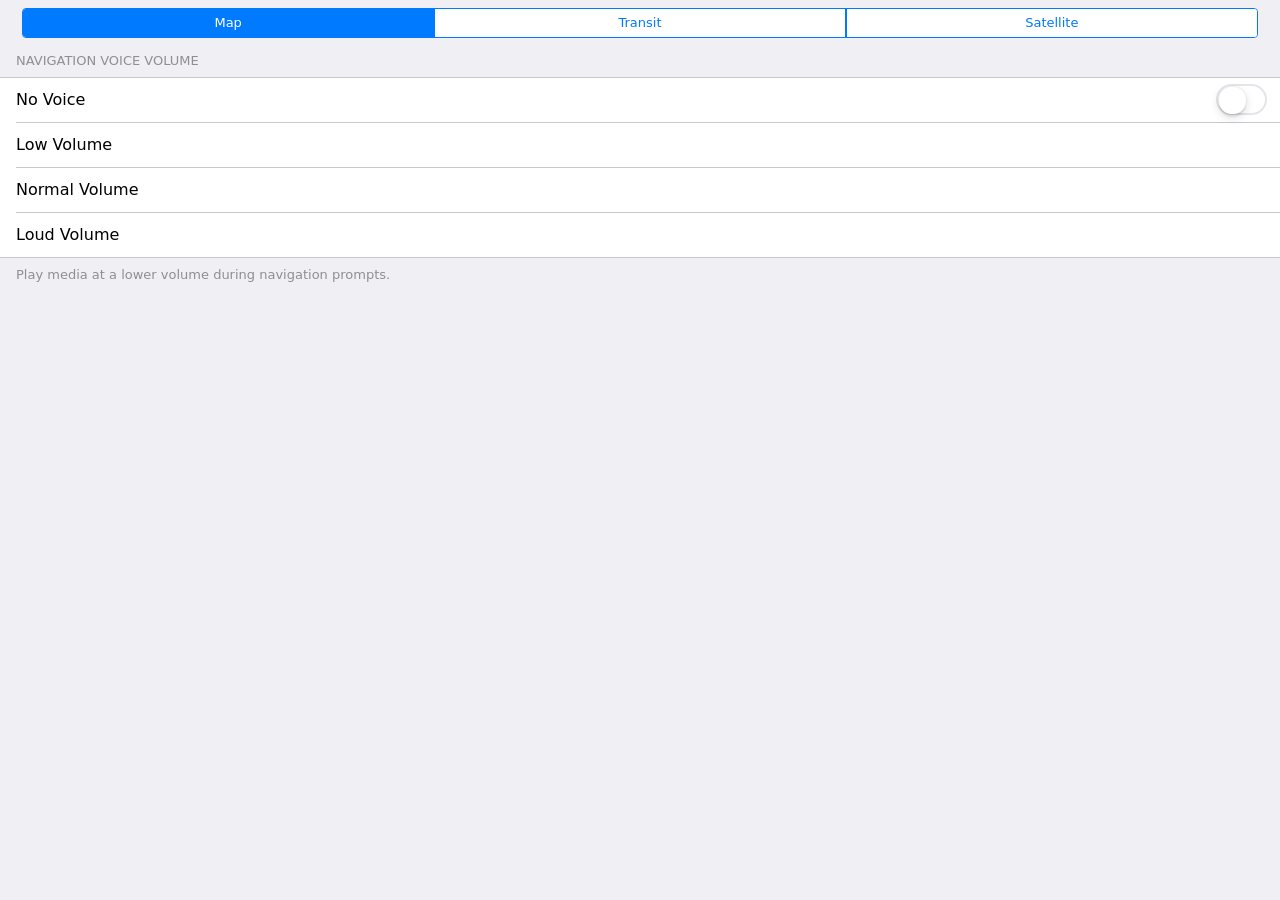
==== index.html @ 7bd25204 "Adding showcase" ====
<!DOCTYPE html>
<html lang="en">
	<head>
		<meta charset="utf-8" />
		<title id="title">Strudler Showcase</title>
		<meta name="apple-mobile-web-app-capable" content="yes" />
		<meta name="apple-mobile-web-app-status-bar-style" content="black-translucent" />
		<meta name="viewport" content="user-scalable=no, width=device-width" />
		<link rel="manifest" href="manifest.webmanifest" />

		<meta name="theme-color" content="#FFF">
		<meta name="apple-mobile-web-app-title" content="Strudler Showcase" />
		<link rel="stylesheet" href="style.css">
	</head>
	<body ontouchstart="">
		<div id="viewport">
			<div class="UIKit-UISegmentedControl" onchange="doStuff()"
				><label
					><input type="radio" name="sort-order" value="map" checked=""
					><div>Map</div
				></label
				><label
					><input type="radio" name="sort-order" value="transit"
					><div>Transit</div
				></label
				><label
					><input type="radio" name="sort-order" value="satellite"
					><div>Satellite</div
				></label
			></div>
			<div class="table-grouped">
				<header>Navigation Voice Volume</header>
				<section>
					<div class="table-cell">
						No Voice
						<input type="checkbox" name="checktest">
					</div>
					<div class="table-cell">
						Low Volume
					</div>
					<div class="table-cell">
						Normal Volume
					</div>
					<div class="table-cell">
						Loud Volume
					</div>
				</section>
				<footer>Play media at a lower volume during navigation prompts.</footer>
			</div>
		</div>
	</body>
</html>
---- style.css ----
:root {
	/* System Colors */
	--SystemRed: #FF3B30;
	--SystemOrange: #FF9500;
	--SystemYellow: #FFCC00;
	--SystemGreen: #4CD964;
	--SystemTeal: #5AC8FA;
	--SystemBlue: #007AFF;
	--SystemPurple: #5856D6;
	--SystemPink: #FF2D55;
	--SystemWhiteColor: #FFFFFF;
	--SystemExtraLightGrayColor: #EFEFF4;
	--SystemLightGrayColor: #E5E5EA;
	--SystemLightMidGrayColor: #D1D1D6;
	--SystemMidGrayColor: #C7C7CC;
	--SystemGrayColor: #8E8E93;
	--SystemBlackColor: #000000;
	--SystemExtraLightGrayTintColor: rgba(10,10,120,0.05);
	--SystemLightGrayTintColor: rgba(25,25,100,0.07);
	--SystemLightMidGrayTintColor: rgba(25,25,100,0.18);
	--SystemMidGrayTintColor: rgba(0,0,25,0.22);
	--SystemGrayTintColor: 	rgba(4,4,15,0.45);

	/* Default Colors */
	--backgroundColor: var(--SystemExtraLightGrayColor);

	/* UISegmentedControl */
	--UIKit-UISegmentedControl-tintColor: var(--SystemBlue);

	/* UISwitch */
	--UIKit-UISwitch-onTintColor: var(--SystemGreen);
	--UIKit-UISwitch-tintColor: var(--SystemLightGrayColor);
	--UIKit-UISwitch-thumbTintColor: var(--SystemWhiteColor);
}
body {
	font-family: system-ui, 'Roboto', sans-serif;
	background-color: var(--backgroundColor);
	margin: 0;
}
.UIKit-UISegmentedControl {
	display: flex;
	align-items: center;
	justify-content: center;

	width: auto;
	height: 28px;
	margin: 8px 22px 8px 22px;

	border: 1px solid var(--UIKit-UISegmentedControl-tintColor);
	border-radius: 4px;
	background-color: var(--SystemWhiteColor);

	user-select: none;
	-webkit-user-select: none;
	-webkit-tap-highlight-color: #0000;
}
.UIKit-UISegmentedControl input {
	display: none;
}
.UIKit-UISegmentedControl label {
	flex: 1;
	overflow: hidden;
}
.UIKit-UISegmentedControl label div {
	height: 28px;

	background-color: var(--SystemWhiteColor);

	border-width: 0 0.5px 0 0.5px;
	border-color: var(--UIKit-UISegmentedControl-tintColor);
	border-style: solid;
	outline: none;

	line-height: 28px;
	font-size: 13px;
	text-align: center;
	color: var(--UIKit-UISegmentedControl-tintColor);
}
.UIKit-UISegmentedControl label:first-of-type div, .UIKit-UISegmentedControl label:first-of-type div:link {
	border-left-style: none;
	border-radius: 3px 0 0 3px;/*how can we avoid this?*/
}
.UIKit-UISegmentedControl label:last-of-type div, .UIKit-UISegmentedControl label:last-of-type div:link {
	border-right-style: none;
	border-radius: 0 3px 3px 0;/*how can we avoid this?*/
}
.UIKit-UISegmentedControl label input:checked + div {
	background-color: var(--UIKit-UISegmentedControl-tintColor);
	color: var(--SystemWhiteColor);
	transition: background-color 0.125s, color 0.125s;
	/* animation: 0.125s linear 0s 1 both highlight; */
}
.UIKit-UISegmentedControl label div:hover,
.UIKit-UISegmentedControl label div:active,
.UIKit-UISegmentedControl label div:focus {
	background-color: #d6eaff;
	transition: background-color 0.125s;
	/* animation: 0.125s linear 0s 1 both hover; */
}
input[type="checkbox"], input[type="checkbox"]:link {
	-webkit-appearance:  none;
	appearance: none;
	display: inline-block;

	margin: 0 1em 0 0;

	/* 19px+30px +2width             29px  height  */
	width: 51px;
	height: 31px;

	outline: none;

	box-shadow: inset 0 0 0 0px var(--UIKit-UISwitch-tintColor);

	border: 2px solid var(--UIKit-UISwitch-tintColor);
	border-radius: 31px;

	background-color: var(--SystemWhiteColor);

	user-select: none;
	-webkit-user-select: none;
	-webkit-tap-highlight-color: #0000;
}
input[type="checkbox"]:active,
input[type="checkbox"]:focus,
input[type="checkbox"]:hover,
.UIKit-UISwitch:active,
.UIKit-UISwitch:focus,
.UIKit-UISwitch:hover {
	box-shadow: inset 0 0 0 31px var(--UIKit-UISwitch-tintColor);
	transition: box-shadow 0.5s 0.25s;
}
input[type="checkbox"]:checked,
.UIKit-UISwitch:checked {
	border: none;

	background-color: var(--UIKit-UISwitch-onTintColor);
}
input[type="checkbox"]:active:checked,
input[type="checkbox"]:focus:checked,
input[type="checkbox"]:hover:checked,
.UIKit-UISwitch:active:checked,
.UIKit-UISwitch:focus:checked,
.UIKit-UISwitch:hover:checked {
	box-shadow: inset 0 0 0 0px var(--UIKit-UISwitch-tintColor);
}
input[type="checkbox"]::after,
.UIKit-UISwitch::after {
	display: inline-block;

	position: relative;
	/* top: -0.5px; */
	top: -0.7px;

	width: 27.5px;
	height: 27.5px;

	border: 0.5px solid rgba(0,0,0,0.04);
	border-radius: 13.75px;

	filter: drop-shadow(0px 3px 4px rgba(0, 0, 0, 0.15)) drop-shadow(0px 3px 0.5px rgba(0, 0, 0, 0.06));

	background-color: var(--UIKit-UISwitch-thumbTintColor);
	background-clip: padding-box;

	content: "";

	user-select: none;
	-webkit-user-select: none;
	-webkit-tap-highlight-color: #0000;
}
input[type="checkbox"]:active::after,
input[type="checkbox"]:focus::after,
input[type="checkbox"]:hover::after,
.UIKit-UISwitch:active::after,
.UIKit-UISwitch:focus::after,
.UIKit-UISwitch:hover::after {
	width: 33px;
	transition: width 0.25s 0.25s;
}
input[type="checkbox"]:checked::after,
.UIKit-UISwitch:checked::after {
	/* top: 1.5px; */
	top: 1.25px;
	left: 21px;
}
input[type="checkbox"]:active:checked::after,
input[type="checkbox"]:focus:checked::after,
input[type="checkbox"]:hover:checked::after,
.UIKit-UISwitch:active:checked::after,
.UIKit-UISwitch:focus:checked::after,
.UIKit-UISwitch:hover:checked::after {
	width: 33px;
	left: 15.5px;
	transition: width 0.25s 0.25s, left 0.25s 0.25s;
}
input[type="search"],
input[type="search"]:link,
.UIKit-UISearchBar,
.UIKit-UISearchBar:link {
	-webkit-appearance:  none;
	appearance: none;
	display: inline-block;

	margin: 0 1em 0 1em;

	width: auto;
	height: 36px;

	border:  none;
	border-radius: 10px;

	background-color: rgba(142, 142, 147, 0.24);

	padding: 0 30px 0 8px;

	color: var(--SystemGrayColor);
	font-size: 17px;
	line-height: 36px;
	caret-color: var(--SystemBlue);
	/* text-indent: 30px; */
}
.table-grouped>section {
	border-top: 1px solid var(--SystemMidGrayColor);
	border-bottom: 1px solid var(--SystemMidGrayColor);
	background-color: var(--SystemWhiteColor);
	}
.table-grouped>header {
	text-transform: uppercase;
	padding-left: 1.231em; /*16px*/
	font-size: 0.812em; /*13px*/
	line-height: 2.385em; /*31px*/
	color: var(--SystemGrayColor);
}
.table-grouped>section>*, .table-cell {
	-webkit-appearance:  none;
	appearance: none;
	display: flex;

	width: auto;
	height: 44px;

	margin-left: 1em; /*16px*/

	outline: none;

	border: none;

	background-color: #FFFF;

	padding: 0;

	font-size: 1em; /*16px*/
	line-height: 44px;
	color: var(--SystemBlackColor);
	user-select: none;
	text-decoration: none;

	flex-wrap: nowrap;
	align-items: center;
	justify-content: space-between;
}
.table-grouped>section>*:focus, .table-cell:focus {
	/* should be closest to #d9d9d9 */
	box-shadow: -1em 0 var(--SystemLightMidGrayColor);
	background-color: var(--SystemLightMidGrayColor);
}
.table-grouped>section>*+*,.table-cell+.table-cell {
	border-top-width: 1px;
	border-top-style: solid;
	border-top-color: var(--SystemMidGrayColor);

	/* --img-src-percent: 2.98%; */
	--img-src-percent: 4.4%;
/* 	border-image-source: linear-gradient(to right, #0000, #0000 var(--img-src-percent, 100%), var(--SystemMidGrayColor) var(--img-src-percent, 100%), var(--SystemMidGrayColor));
	border-image-slice: 1 0 0 0; */
}
.table-grouped>section+footer {
	padding-left: 1.231em;
	margin-top: 10px;
	font-size:13px;
	line-height: 13px;
	color: var(--SystemGrayColor);
}
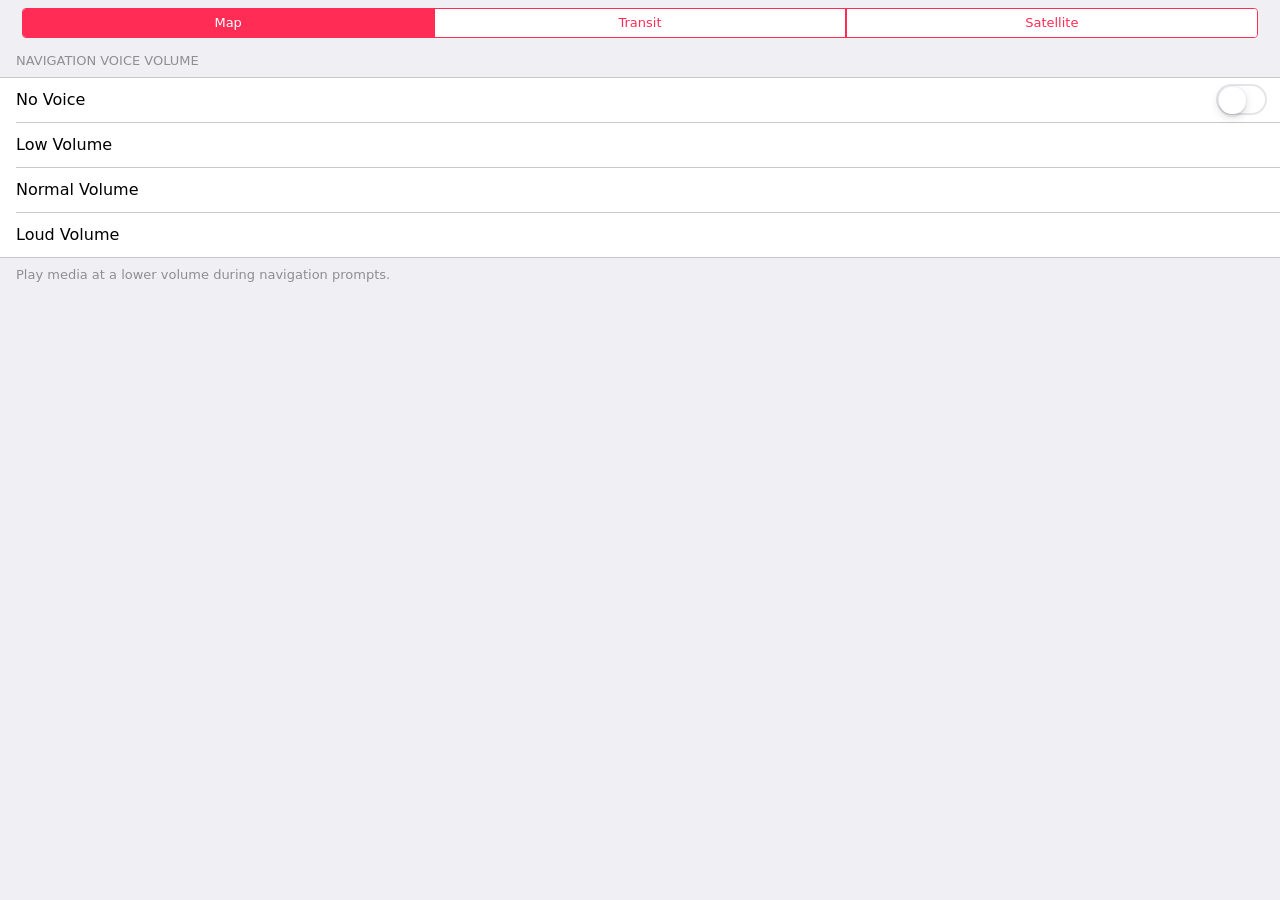
==== commit 293aed32: "Implementing accentColor This way, a webdev can change the accent color of the whole GUI with one va" ====
--- a/index.html
+++ b/index.html
@@ -11,6 +11,11 @@
 		<meta name="theme-color" content="#FFF">
 		<meta name="apple-mobile-web-app-title" content="Strudler Showcase" />
 		<link rel="stylesheet" href="style.css">
+		<style type="text/css">
+			:root {
+				--accentColor: var(--SystemPink);
+			}
+		</style>
 	</head>
 	<body ontouchstart="">
 		<div id="viewport">
--- a/style.css
+++ b/style.css
@@ -23,14 +23,18 @@
 
 	/* Default Colors */
 	--backgroundColor: var(--SystemExtraLightGrayColor);
+	--accentColor: var(--SystemBlue);
 
 	/* UISegmentedControl */
-	--UIKit-UISegmentedControl-tintColor: var(--SystemBlue);
+	--UIKit-UISegmentedControl-tintColor: var(--accentColor);
 
 	/* UISwitch */
 	--UIKit-UISwitch-onTintColor: var(--SystemGreen);
 	--UIKit-UISwitch-tintColor: var(--SystemLightGrayColor);
 	--UIKit-UISwitch-thumbTintColor: var(--SystemWhiteColor);
+}
+* {
+	overscroll-behavior: none;
 }
 body {
 	font-family: system-ui, 'Roboto', sans-serif;
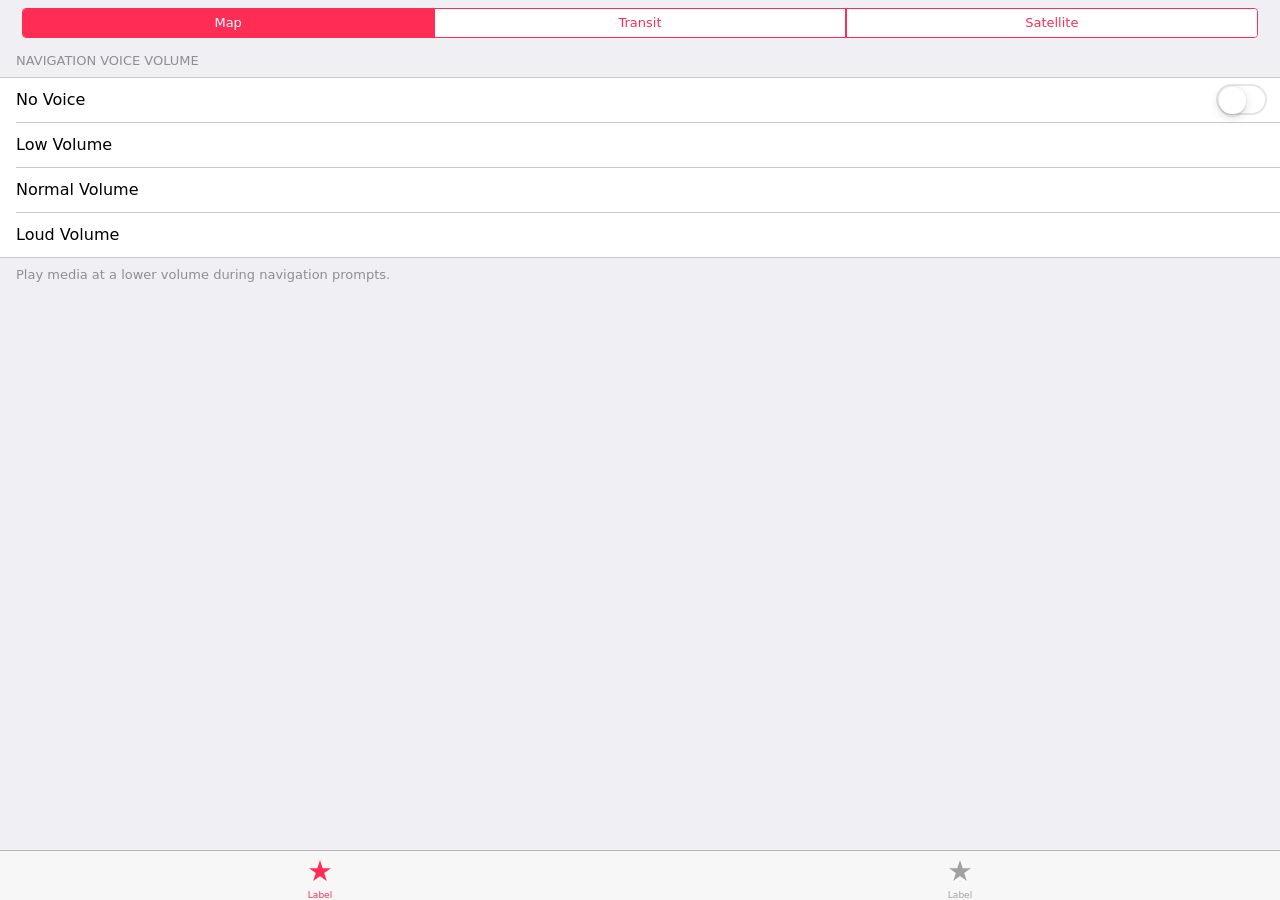
==== commit 5d1bb4b6: "Implementing UIKit UITabBar" ====
--- a/index.html
+++ b/index.html
@@ -53,5 +53,24 @@
 				<footer>Play media at a lower volume during navigation prompts.</footer>
 			</div>
 		</div>
+		<nav id="tabs"  onchange="doStuff()"
+			><label
+				><input
+					type="radio"
+					name="tabs"
+					value="tab1"
+					checked=""
+				><div alt="Star Icon"></div
+				><span>Label</span
+			></label
+			><label
+				><input
+					type="radio"
+					name="tabs"
+					value="tab2"
+				><div style="--src: url(star.svg)" alt="Star Icon"></div
+				><span>Label</span
+			></label
+		></nav>
 	</body>
 </html>
--- a/style.css
+++ b/style.css
@@ -28,6 +28,11 @@
 	/* UISegmentedControl */
 	--UIKit-UISegmentedControl-tintColor: var(--accentColor);
 
+	/* UITabBar */
+	--UIKit-UITabBar-tintColor: var(--accentColor);
+	--UIKit-UITabBar-inactiveColor: #A1A1A1;
+	--UIKit-UITabBar-barTintColor: #F7F7F7;
+
 	/* UISwitch */
 	--UIKit-UISwitch-onTintColor: var(--SystemGreen);
 	--UIKit-UISwitch-tintColor: var(--SystemLightGrayColor);
@@ -286,3 +291,67 @@
 	line-height: 13px;
 	color: var(--SystemGrayColor);
 }
+
+#tabs {
+	display: flex;
+
+	width: 100%;
+	height: 49px;
+	position: fixed;
+	left: 0;
+	bottom: 0;
+
+	border-top: 0.5px solid #0004;
+	background-color: var(--UIKit-UITabBar-barTintColor);
+
+	align-items: center;
+	justify-content: space-around;
+	overflow: hidden;
+	user-select: none;
+	-webkit-tap-highlight-color: #0000;
+}
+#tabs label {
+	flex: 1;
+
+	display: flex;
+
+	height: 49px;
+
+	flex-direction: column;
+	align-items: center;
+	justify-content: center;
+	overflow: hidden;
+}
+
+#tabs label input {
+	outline: none;
+	display: none;
+}
+#tabs label div {
+	--src: url('data:image/svg+xml,<svg xmlns="http://www.w3.org/2000/svg" viewBox="0 0 12 12"><path d="M6,8.8 9.71,11.5 8.29,7.14 12,4.5H7.45L6,0 4.55,4.5H0L3.71,7.14 2.29,11.5Z"/></svg>');
+
+	display: block;
+
+	margin: 8px 0px;
+
+	height: 22px;
+	width: 22px;
+
+	background-color: var(--UIKit-UITabBar-inactiveColor);
+
+	mask-image: var(--src);
+	-webkit-mask-image: var(--src);
+	mask-size: contain;
+	-webkit-mask-size: contain;
+}
+#tabs label span {
+	font-size: 9px;
+	color: var(--UIKit-UITabBar-inactiveColor);
+}
+
+#tabs label input:checked + div {
+	background-color: var(--UIKit-UITabBar-tintColor);
+}
+#tabs label input:checked ~ span {
+	color: var(--UIKit-UITabBar-tintColor);
+}
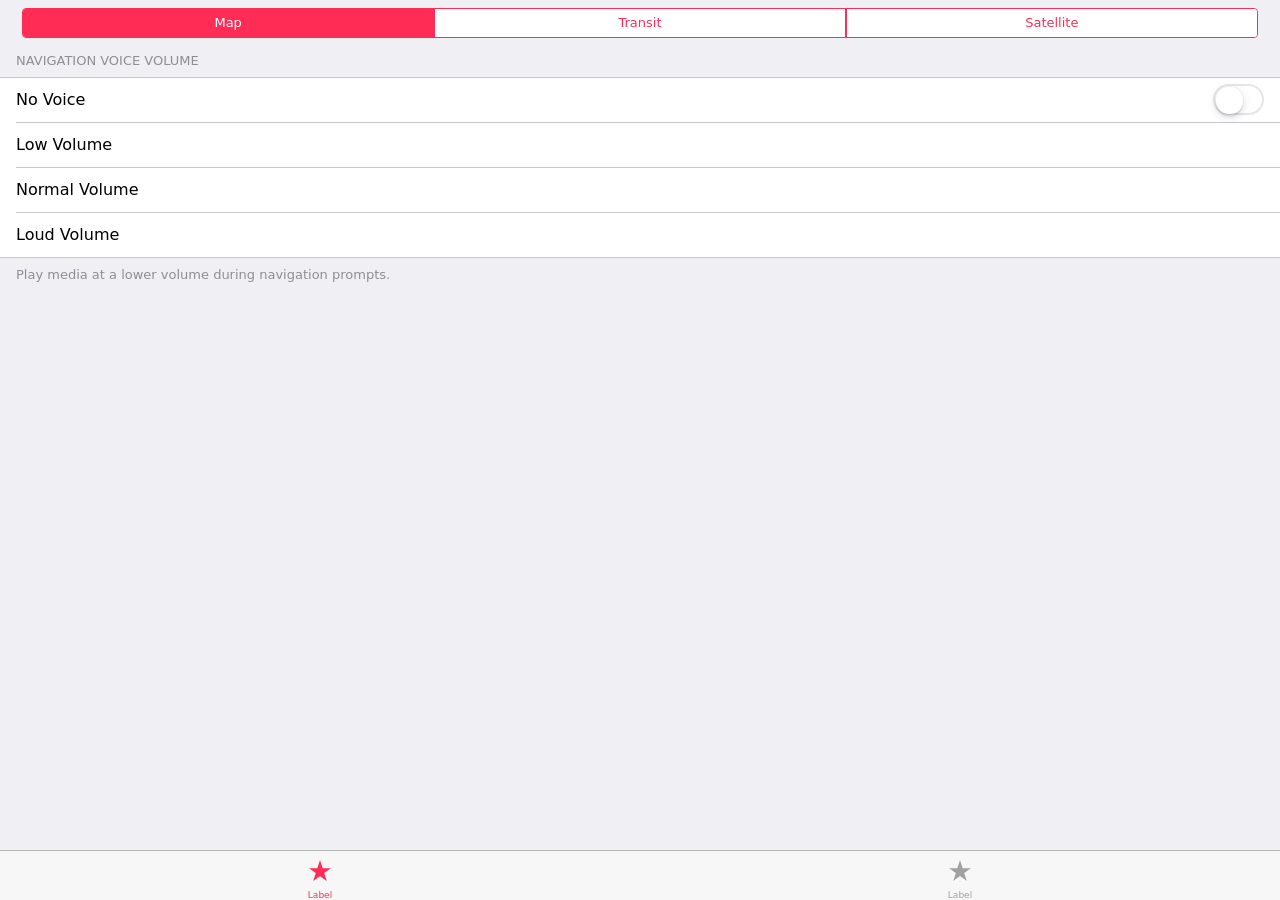
==== commit 8a265dfb: "Removed old selector system" ====
--- a/index.html
+++ b/index.html
@@ -38,7 +38,7 @@
 				<section>
 					<div class="table-cell">
 						No Voice
-						<input type="checkbox" name="checktest">
+						<input class="UIKit-UISwitch" type="checkbox" name="checktest">
 					</div>
 					<div class="table-cell">
 						Low Volume
--- a/style.css
+++ b/style.css
@@ -1,4 +1,7 @@
 :root {
+	/* Timing Functions */
+	--easeOutBack: cubic-bezier(0.175, 0.885, 0.320, 1.275);
+
 	/* System Colors */
 	--SystemRed: #FF3B30;
 	--SystemOrange: #FF9500;
@@ -15,11 +18,11 @@
 	--SystemMidGrayColor: #C7C7CC;
 	--SystemGrayColor: #8E8E93;
 	--SystemBlackColor: #000000;
-	--SystemExtraLightGrayTintColor: rgba(10,10,120,0.05);
-	--SystemLightGrayTintColor: rgba(25,25,100,0.07);
-	--SystemLightMidGrayTintColor: rgba(25,25,100,0.18);
-	--SystemMidGrayTintColor: rgba(0,0,25,0.22);
-	--SystemGrayTintColor: 	rgba(4,4,15,0.45);
+	--SystemExtraLightGrayTintColor: #0A0A780D; /* rgba(10,10,120,0.05); */
+	--SystemLightGrayTintColor: #19196412; /* rgba(25,25,100,0.07); */
+	--SystemLightMidGrayTintColor: #1919642E; /* rgba(25,25,100,0.18); */
+	--SystemMidGrayTintColor: #00001938; /* rgba(0,0,25,0.22); */
+	--SystemGrayTintColor:	#04040F73; /* rgba(4,4,15,0.45); */
 
 	/* Default Colors */
 	--backgroundColor: var(--SystemExtraLightGrayColor);
@@ -37,6 +40,7 @@
 	--UIKit-UISwitch-onTintColor: var(--SystemGreen);
 	--UIKit-UISwitch-tintColor: var(--SystemLightGrayColor);
 	--UIKit-UISwitch-thumbTintColor: var(--SystemWhiteColor);
+	--UIKit-UISwitch-timing: var(--easeOutBack);
 }
 * {
 	overscroll-behavior: none;
@@ -106,22 +110,23 @@
 	transition: background-color 0.125s;
 	/* animation: 0.125s linear 0s 1 both hover; */
 }
-input[type="checkbox"], input[type="checkbox"]:link {
+.UIKit-UISwitch, .UIKit-UISwitch:link {
 	-webkit-appearance:  none;
 	appearance: none;
 	display: inline-block;
 
-	margin: 0 1em 0 0;
+	margin: 0;
 
 	/* 19px+30px +2width             29px  height  */
 	width: 51px;
 	height: 31px;
 
+	transition: box-shadow 0.25s;
+
 	outline: none;
 
-	box-shadow: inset 0 0 0 0px var(--UIKit-UISwitch-tintColor);
-
-	border: 2px solid var(--UIKit-UISwitch-tintColor);
+	box-shadow: inset 0 0 0 2px var(--UIKit-UISwitch-tintColor);
+
 	border-radius: 31px;
 
 	background-color: var(--SystemWhiteColor);
@@ -130,40 +135,26 @@
 	-webkit-user-select: none;
 	-webkit-tap-highlight-color: #0000;
 }
-input[type="checkbox"]:active,
-input[type="checkbox"]:focus,
-input[type="checkbox"]:hover,
-.UIKit-UISwitch:active,
-.UIKit-UISwitch:focus,
-.UIKit-UISwitch:hover {
+.UIKit-UISwitch:active {
 	box-shadow: inset 0 0 0 31px var(--UIKit-UISwitch-tintColor);
 	transition: box-shadow 0.5s 0.25s;
 }
-input[type="checkbox"]:checked,
 .UIKit-UISwitch:checked {
-	border: none;
-
-	background-color: var(--UIKit-UISwitch-onTintColor);
-}
-input[type="checkbox"]:active:checked,
-input[type="checkbox"]:focus:checked,
-input[type="checkbox"]:hover:checked,
-.UIKit-UISwitch:active:checked,
-.UIKit-UISwitch:focus:checked,
-.UIKit-UISwitch:hover:checked {
-	box-shadow: inset 0 0 0 0px var(--UIKit-UISwitch-tintColor);
-}
-input[type="checkbox"]::after,
+	box-shadow: inset 0 0 0 31px var(--UIKit-UISwitch-onTintColor);
+	transition: box-shadow 0.25s;
+}
 .UIKit-UISwitch::after {
 	display: inline-block;
 
 	position: relative;
-	/* top: -0.5px; */
-	top: -0.7px;
+	top: 1.25px;
+	left: 1.5px;
 
 	width: 27.5px;
 	height: 27.5px;
 
+	transition: width 0.25s var(--UIKit-UISwitch-timing), left 0.25s var(--UIKit-UISwitch-timing);
+
 	border: 0.5px solid rgba(0,0,0,0.04);
 	border-radius: 13.75px;
 
@@ -178,33 +169,20 @@
 	-webkit-user-select: none;
 	-webkit-tap-highlight-color: #0000;
 }
-input[type="checkbox"]:active::after,
-input[type="checkbox"]:focus::after,
-input[type="checkbox"]:hover::after,
-.UIKit-UISwitch:active::after,
-.UIKit-UISwitch:focus::after,
-.UIKit-UISwitch:hover::after {
+.UIKit-UISwitch:active::after {
 	width: 33px;
-	transition: width 0.25s 0.25s;
-}
-input[type="checkbox"]:checked::after,
+	transition: width 0.5s 0.25s;
+}
 .UIKit-UISwitch:checked::after {
-	/* top: 1.5px; */
-	top: 1.25px;
 	left: 21px;
-}
-input[type="checkbox"]:active:checked::after,
-input[type="checkbox"]:focus:checked::after,
-input[type="checkbox"]:hover:checked::after,
-.UIKit-UISwitch:active:checked::after,
-.UIKit-UISwitch:focus:checked::after,
-.UIKit-UISwitch:hover:checked::after {
+	/* transition: width 0.25s, left 0.25s; */
+	transition: width 0.25s var(--UIKit-UISwitch-timing), left 0.25s var(--UIKit-UISwitch-timing);
+}
+.UIKit-UISwitch:active:checked::after {
 	width: 33px;
 	left: 15.5px;
-	transition: width 0.25s 0.25s, left 0.25s 0.25s;
-}
-input[type="search"],
-input[type="search"]:link,
+	transition: width 0.25s 0.5s, left 0.25s 0.5s;
+}
 .UIKit-UISearchBar,
 .UIKit-UISearchBar:link {
 	-webkit-appearance:  none;
@@ -257,7 +235,7 @@
 
 	background-color: #FFFF;
 
-	padding: 0;
+	padding: 0 1em 0 0;
 
 	font-size: 1em; /*16px*/
 	line-height: 44px;
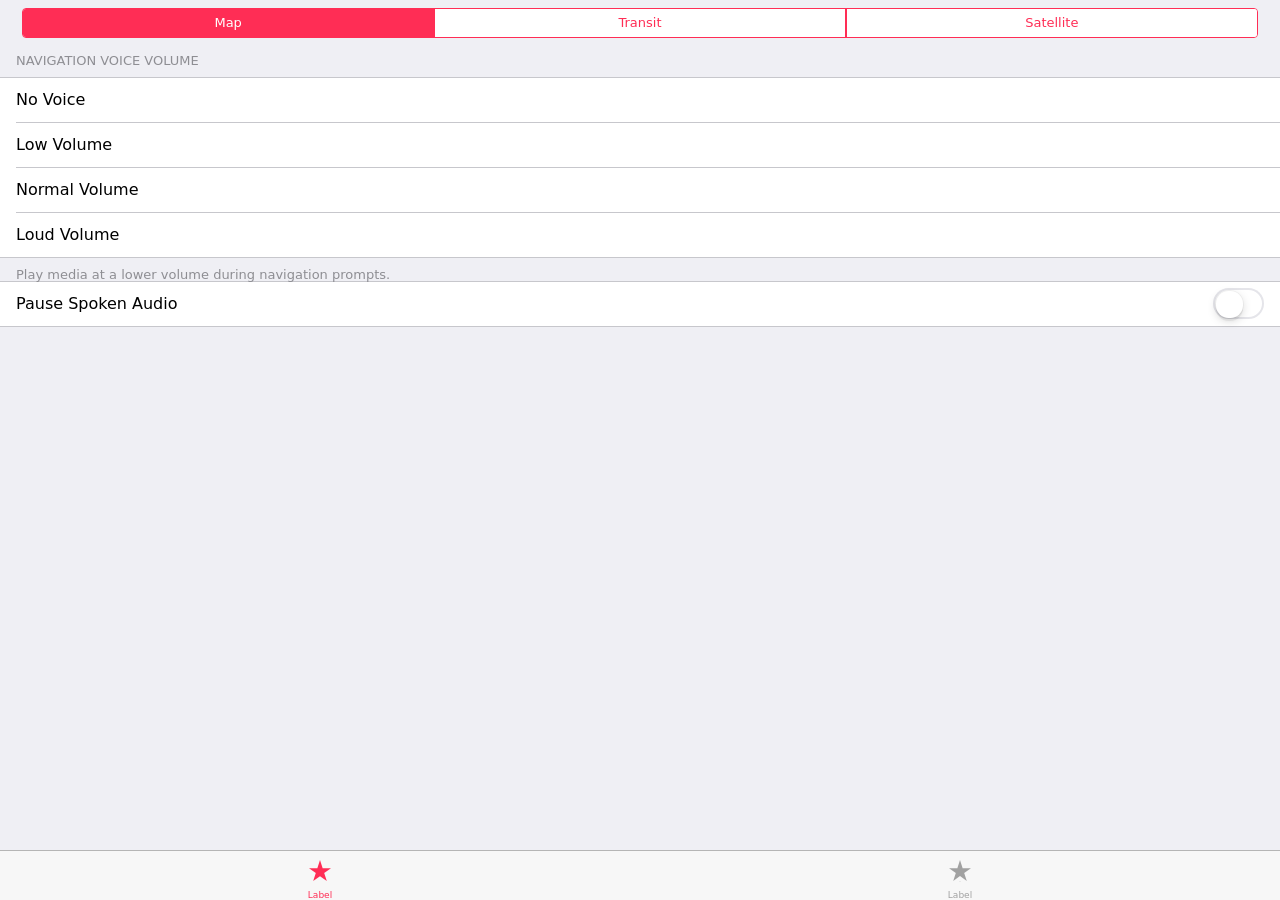
==== commit d3418384: "Added another table to showcase grouping" ====
--- a/index.html
+++ b/index.html
@@ -38,7 +38,6 @@
 				<section>
 					<div class="table-cell">
 						No Voice
-						<input class="UIKit-UISwitch" type="checkbox" name="checktest">
 					</div>
 					<div class="table-cell">
 						Low Volume
@@ -51,6 +50,12 @@
 					</div>
 				</section>
 				<footer>Play media at a lower volume during navigation prompts.</footer>
+				<section>
+					<div class="table-cell">
+						Pause Spoken Audio
+						<input class="UIKit-UISwitch" type="checkbox" name="checktest">
+					</div>
+				</section>
 			</div>
 		</div>
 		<nav id="tabs"  onchange="doStuff()"
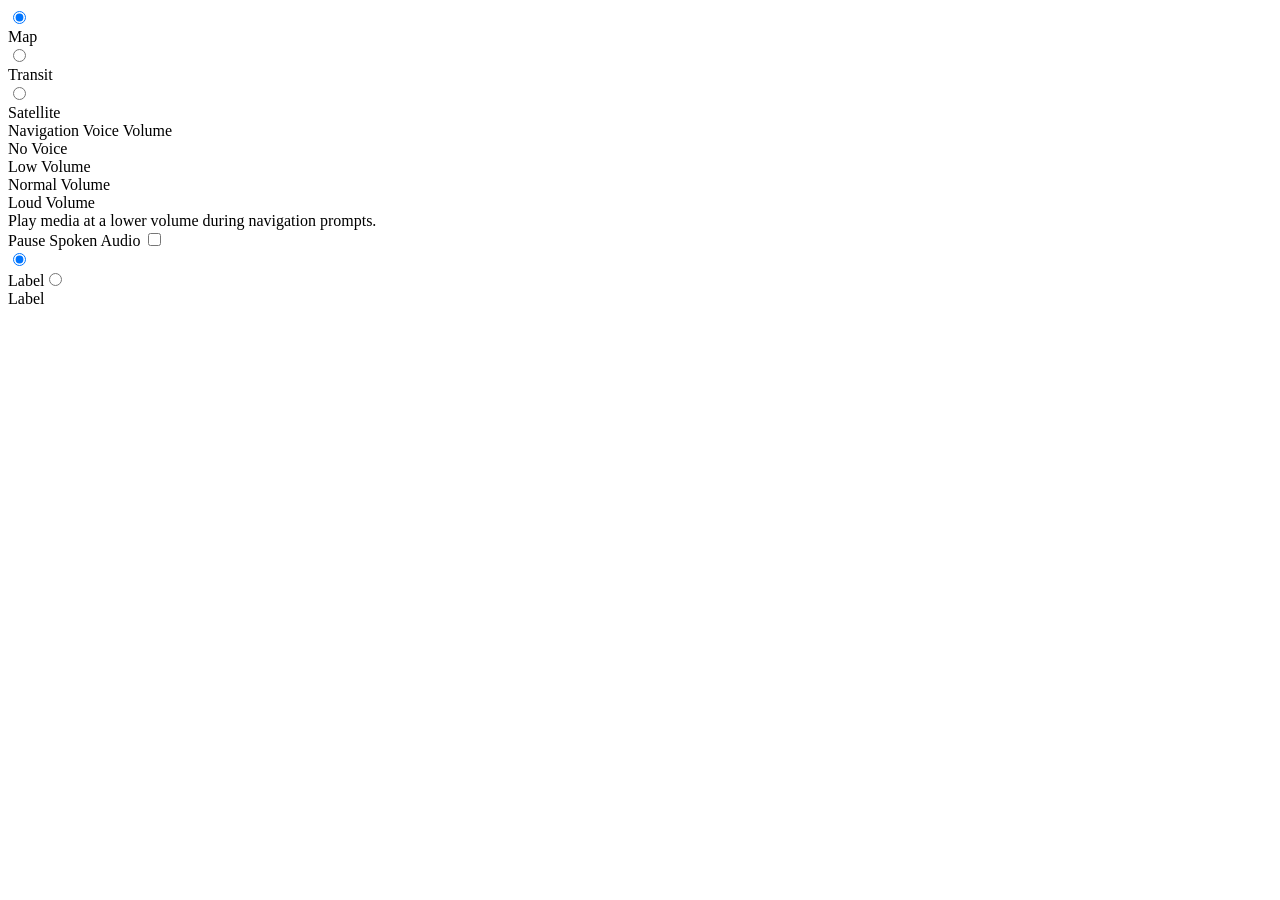
==== commit 161f753f: "Correct path to css file in demo page" ====
--- a/index.html
+++ b/index.html
@@ -10,7 +10,7 @@
 
 		<meta name="theme-color" content="#FFF">
 		<meta name="apple-mobile-web-app-title" content="Strudler Showcase" />
-		<link rel="stylesheet" href="style.css">
+		<link rel="stylesheet" href="/latest/style.min.css">
 		<style type="text/css">
 			:root {
 				--accentColor: var(--SystemPink);
